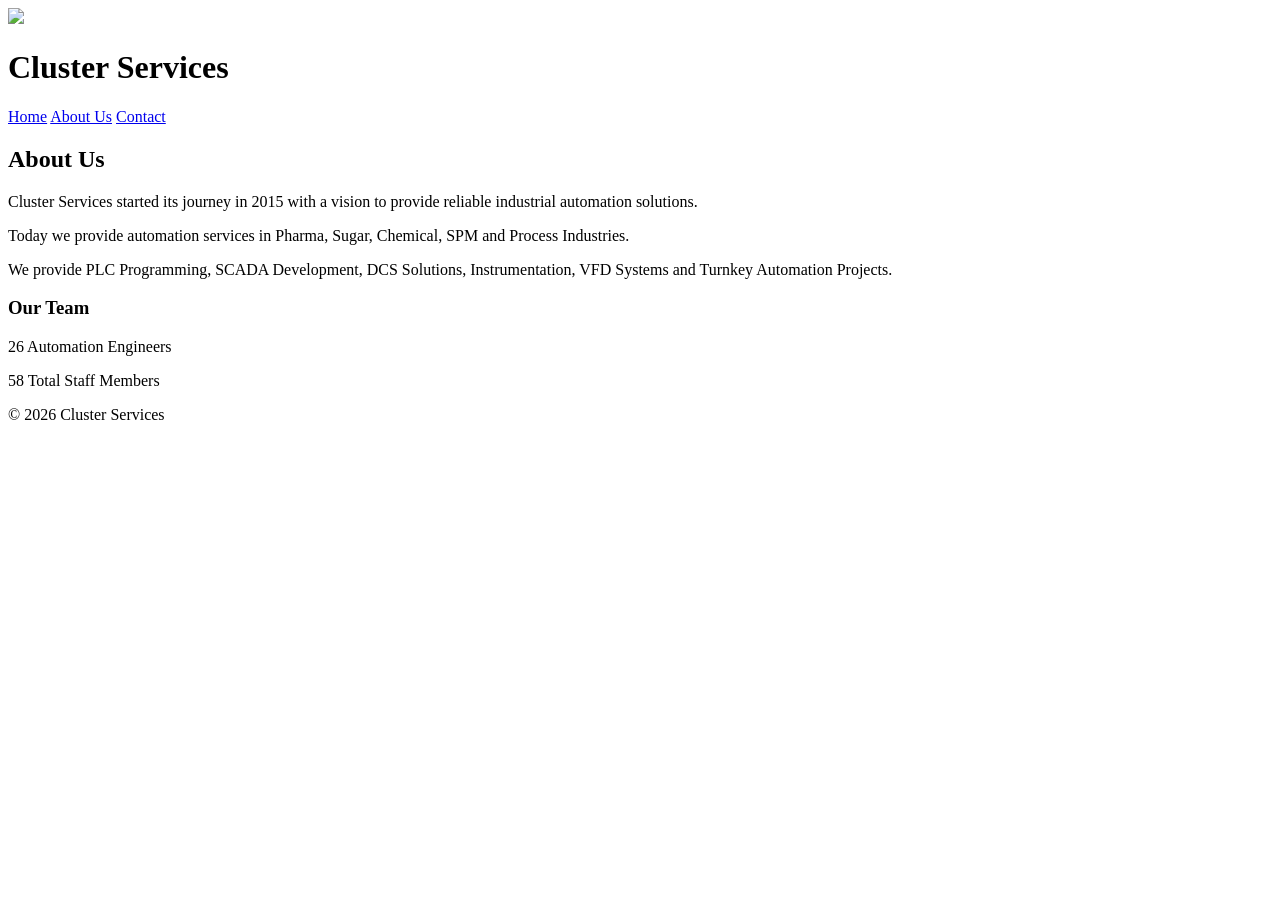
==== about.html @ 33262618 "Create about.html" ====
<!DOCTYPE html>
<html>
<head>
    <title>About Us - Cluster Services</title>
    <link rel="stylesheet" href="style.css">
</head>

<body>

<header>
    <img src="logo.jpeg" class="logo">

    <h1>Cluster Services</h1>

    <nav>
        <a href="index.html">Home</a>
        <a href="about.html">About Us</a>
        <a href="contact.html">Contact</a>
    </nav>
</header>

<section class="about">

    <h2>About Us</h2>

    <p>
        Cluster Services started its journey in 2015
        with a vision to provide reliable industrial
        automation solutions.
    </p>

    <p>
        Today we provide automation services in Pharma,
        Sugar, Chemical, SPM and Process Industries.
    </p>

    <p>
        We provide PLC Programming, SCADA Development,
        DCS Solutions, Instrumentation, VFD Systems
        and Turnkey Automation Projects.
    </p>

    <h3>Our Team</h3>

    <p>26 Automation Engineers</p>
    <p>58 Total Staff Members</p>

</section>

<footer>
    <p>© 2026 Cluster Services</p>
</footer>

</body>
</html>
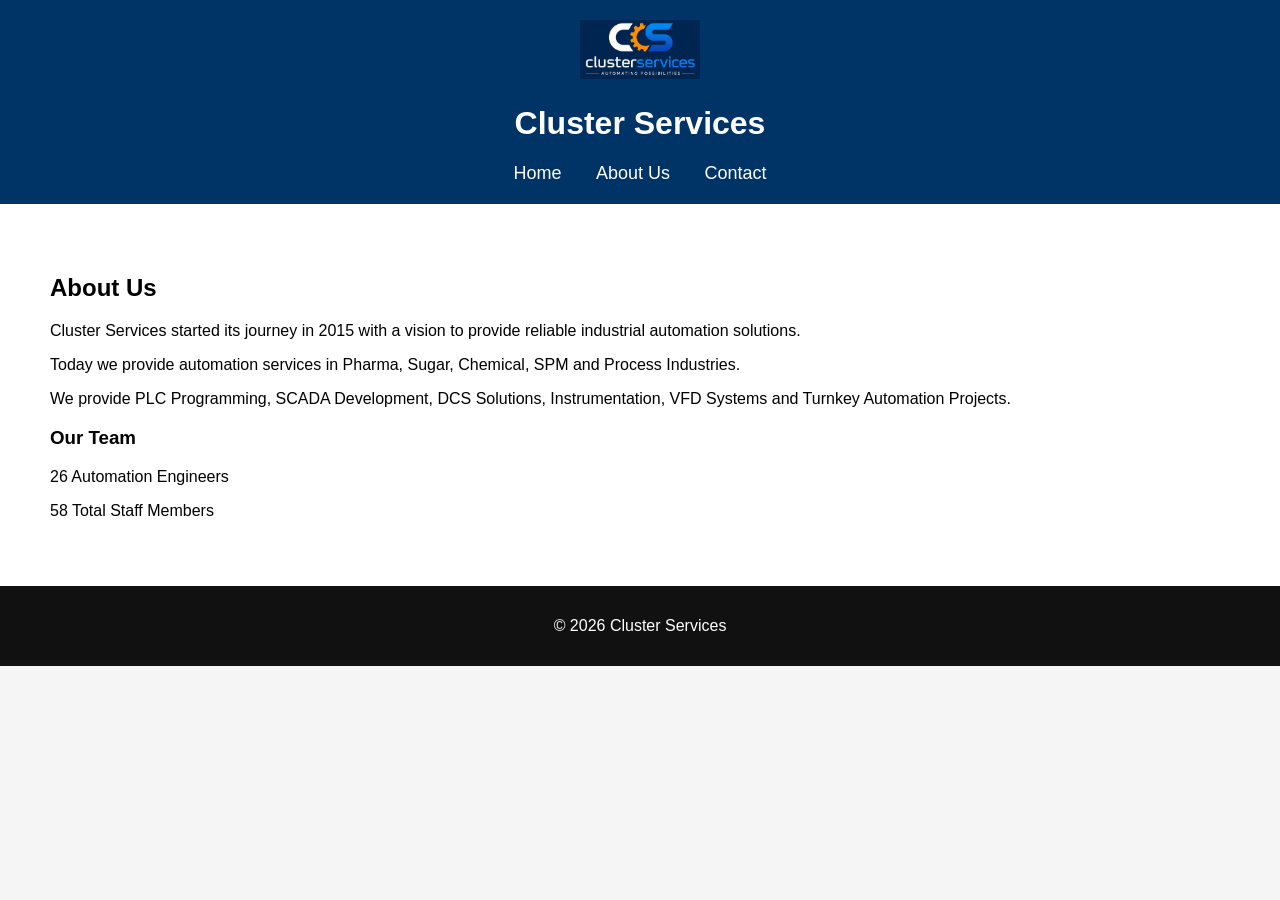
==== commit 2a96bc4a: "Update about.html" ====
--- a/about.html
+++ b/about.html
@@ -8,7 +8,7 @@
 <body>
 
 <header>
-    <img src="logo.jpeg" class="logo">
+    <img src="logo.jpg" class="logo">
 
     <h1>Cluster Services</h1>
 
--- a/style.css
+++ b/style.css
@@ -0,0 +1,99 @@
+body{
+    margin:0;
+    font-family:Arial;
+    background:#f5f5f5;
+}
+
+header{
+    background:#003366;
+    color:white;
+    padding:20px;
+    text-align:center;
+}
+
+.logo{
+    width:120px;
+    height:auto;
+}
+
+nav{
+    margin-top:15px;
+}
+
+nav a{
+    color:white;
+    text-decoration:none;
+    margin:15px;
+    font-size:18px;
+}
+
+.hero{
+    padding:50px;
+    text-align:center;
+    background:white;
+}
+
+.services{
+    padding:40px;
+    text-align:center;
+}
+
+.card{
+    background:white;
+    margin:20px auto;
+    padding:20px;
+    width:300px;
+    border-radius:10px;
+    box-shadow:0px 0px 10px gray;
+}
+
+.clients{
+    padding:40px;
+    background:white;
+    text-align:center;
+}
+
+.clients ul{
+    list-style:none;
+    padding:0;
+}
+
+.clients li{
+    padding:10px;
+    font-size:20px;
+}
+
+.about{
+    padding:50px;
+    background:white;
+}
+
+.contact{
+    padding:50px;
+    background:white;
+}
+
+form{
+    max-width:400px;
+}
+
+input, textarea{
+    width:100%;
+    padding:12px;
+    margin-top:10px;
+}
+
+button{
+    margin-top:15px;
+    padding:12px 25px;
+    background:#003366;
+    color:white;
+    border:none;
+}
+
+footer{
+    background:#111;
+    color:white;
+    text-align:center;
+    padding:15px;
+}
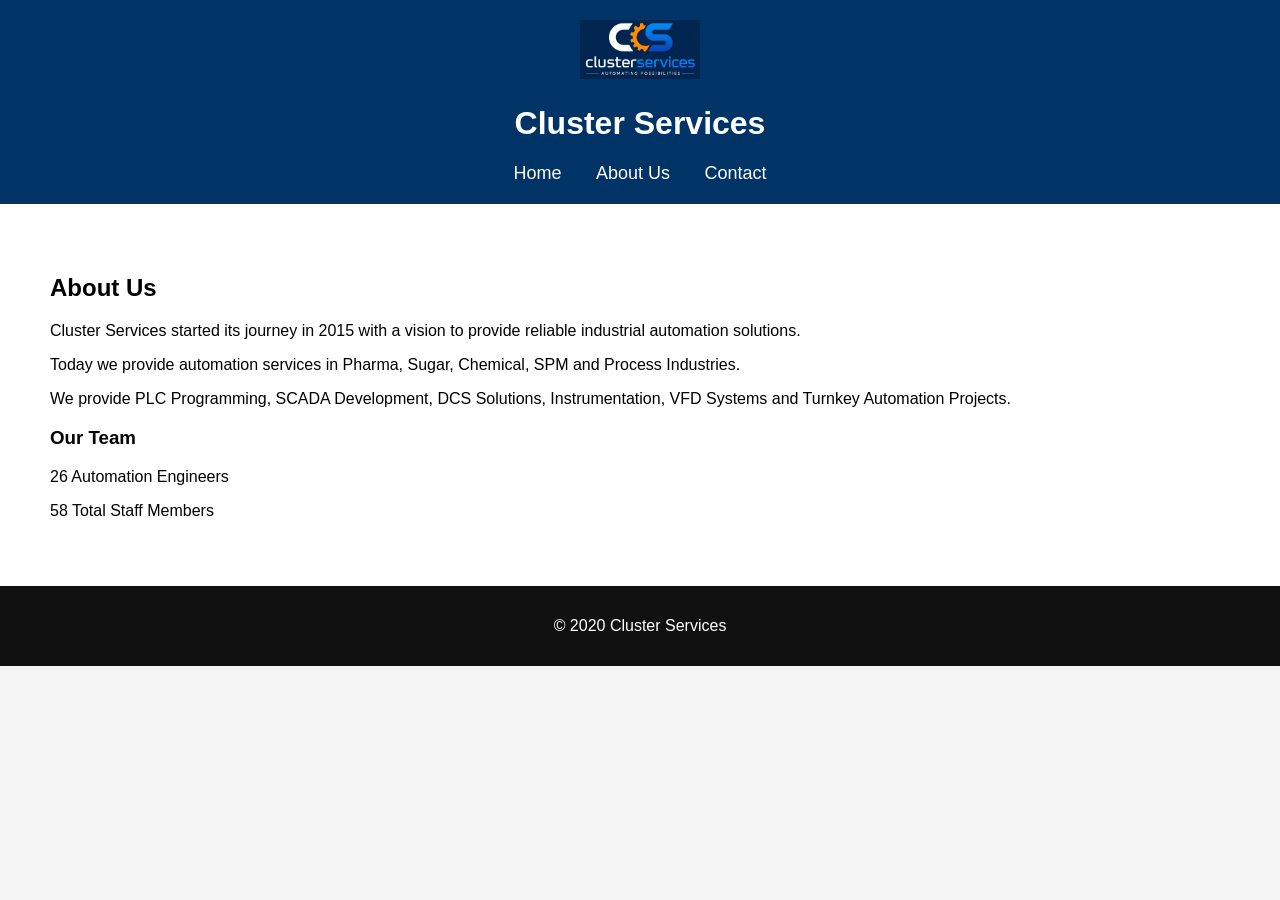
==== commit 4d9054f0: "Update about.html" ====
--- a/about.html
+++ b/about.html
@@ -48,7 +48,7 @@
 </section>
 
 <footer>
-    <p>© 2026 Cluster Services</p>
+    <p>© 2020 Cluster Services</p>
 </footer>
 
 </body>
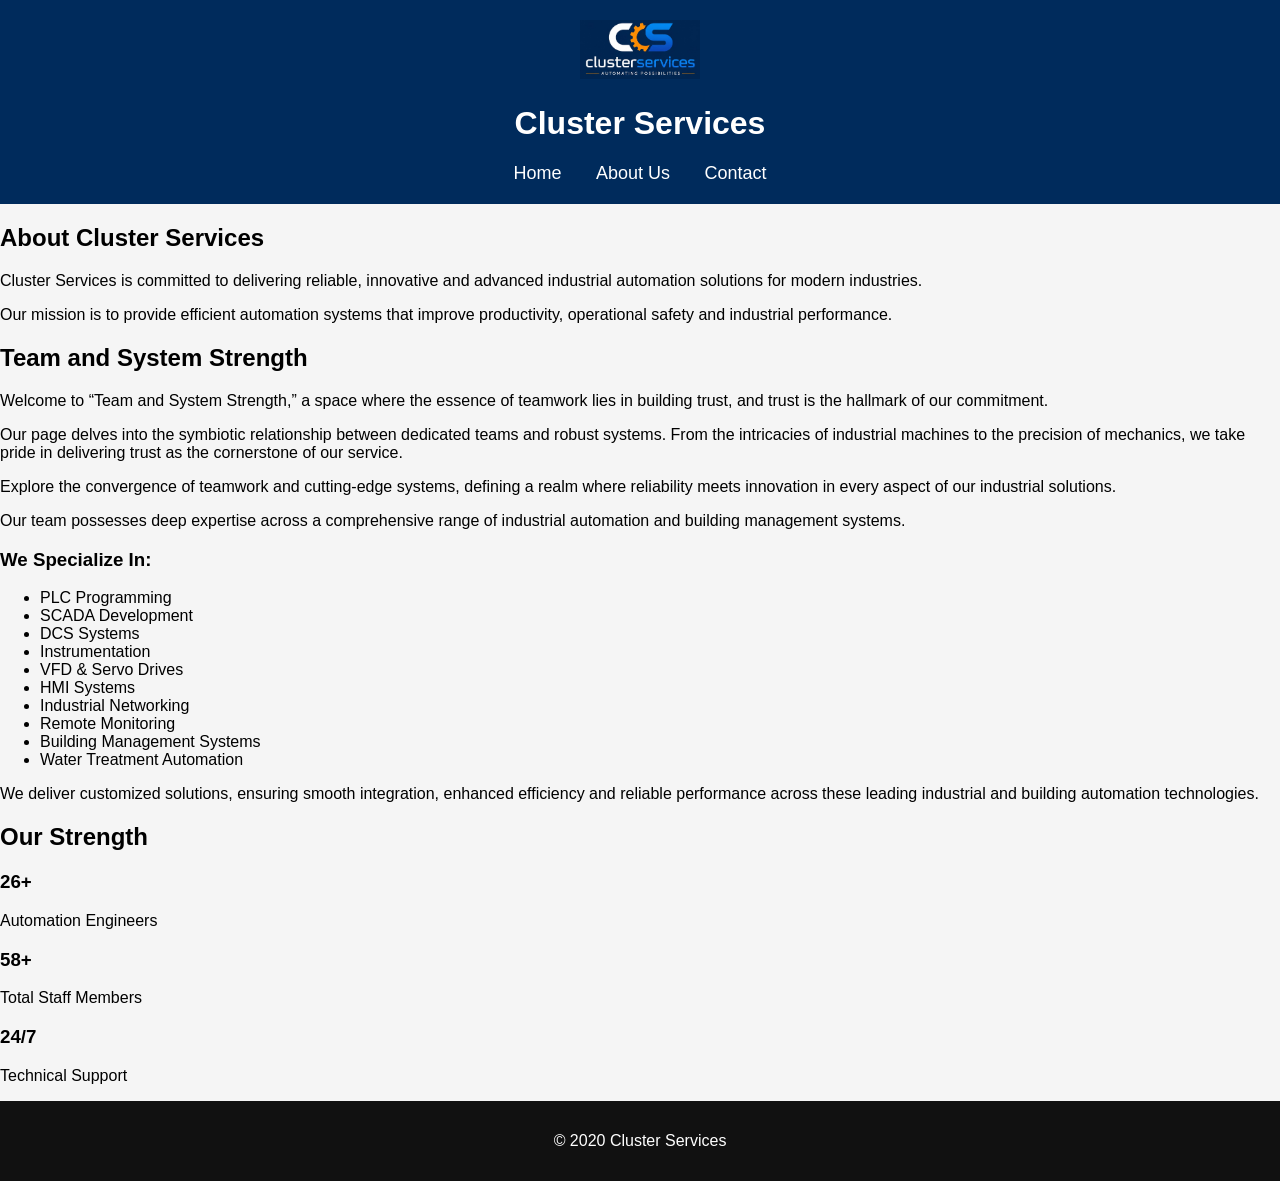
==== commit b67882b2: "Update about.html" ====
--- a/about.html
+++ b/about.html
@@ -1,5 +1,6 @@
 <!DOCTYPE html>
 <html>
+
 <head>
     <title>About Us - Cluster Services</title>
     <link rel="stylesheet" href="style.css">
@@ -8,6 +9,7 @@
 <body>
 
 <header>
+
     <img src="logo.jpg" class="logo">
 
     <h1>Cluster Services</h1>
@@ -17,33 +19,101 @@
         <a href="about.html">About Us</a>
         <a href="contact.html">Contact</a>
     </nav>
+
 </header>
 
-<section class="about">
+<section class="about-section">
 
-    <h2>About Us</h2>
+    <h2>About Cluster Services</h2>
 
     <p>
-        Cluster Services started its journey in 2015
-        with a vision to provide reliable industrial
-        automation solutions.
+        Cluster Services is committed to delivering reliable,
+        innovative and advanced industrial automation solutions
+        for modern industries.
     </p>
 
     <p>
-        Today we provide automation services in Pharma,
-        Sugar, Chemical, SPM and Process Industries.
+        Our mission is to provide efficient automation systems
+        that improve productivity, operational safety and
+        industrial performance.
+    </p>
+
+</section>
+
+<section class="about-section">
+
+    <h2>Team and System Strength</h2>
+
+    <p>
+        Welcome to “Team and System Strength,” a space where the
+        essence of teamwork lies in building trust, and trust is
+        the hallmark of our commitment.
     </p>
 
     <p>
-        We provide PLC Programming, SCADA Development,
-        DCS Solutions, Instrumentation, VFD Systems
-        and Turnkey Automation Projects.
+        Our page delves into the symbiotic relationship between
+        dedicated teams and robust systems. From the intricacies
+        of industrial machines to the precision of mechanics,
+        we take pride in delivering trust as the cornerstone
+        of our service.
     </p>
 
-    <h3>Our Team</h3>
+    <p>
+        Explore the convergence of teamwork and cutting-edge
+        systems, defining a realm where reliability meets
+        innovation in every aspect of our industrial solutions.
+    </p>
 
-    <p>26 Automation Engineers</p>
-    <p>58 Total Staff Members</p>
+    <p>
+        Our team possesses deep expertise across a comprehensive
+        range of industrial automation and building management systems.
+    </p>
+
+    <h3>We Specialize In:</h3>
+
+    <ul>
+        <li>PLC Programming</li>
+        <li>SCADA Development</li>
+        <li>DCS Systems</li>
+        <li>Instrumentation</li>
+        <li>VFD & Servo Drives</li>
+        <li>HMI Systems</li>
+        <li>Industrial Networking</li>
+        <li>Remote Monitoring</li>
+        <li>Building Management Systems</li>
+        <li>Water Treatment Automation</li>
+    </ul>
+
+    <p>
+        We deliver customized solutions, ensuring smooth integration,
+        enhanced efficiency and reliable performance across these
+        leading industrial and building automation technologies.
+    </p>
+
+</section>
+
+<section class="team-box">
+
+    <h2>Our Strength</h2>
+
+    <div class="team-grid">
+
+        <div class="team-card">
+            <h3>26+</h3>
+            <p>Automation Engineers</p>
+        </div>
+
+        <div class="team-card">
+            <h3>58+</h3>
+            <p>Total Staff Members</p>
+        </div>
+
+        <div class="team-card">
+            <h3>24/7</h3>
+            <p>Technical Support</p>
+        </div>
+
+    </div>
 
 </section>
 
--- a/style.css
+++ b/style.css
@@ -5,7 +5,7 @@
 }
 
 header{
-    background:#003366;
+    background:#002b5c;
     color:white;
     padding:20px;
     text-align:center;
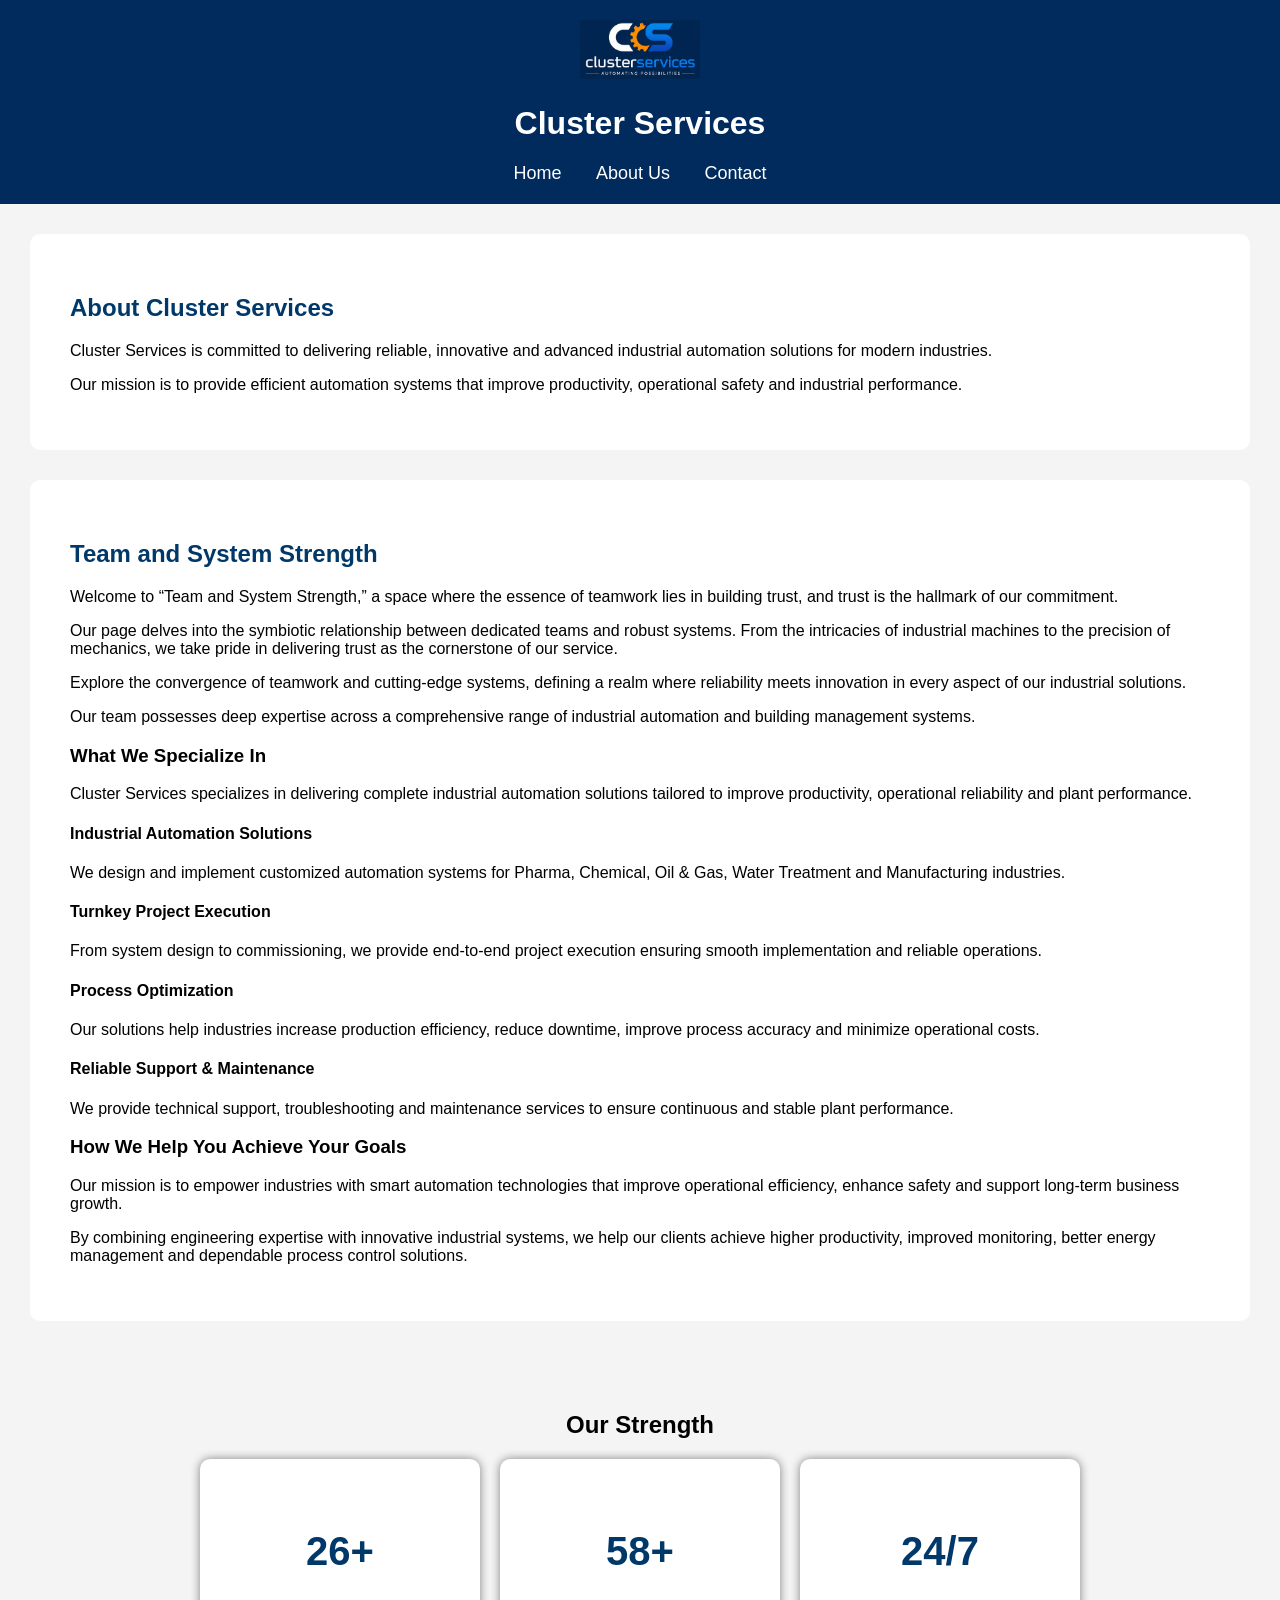
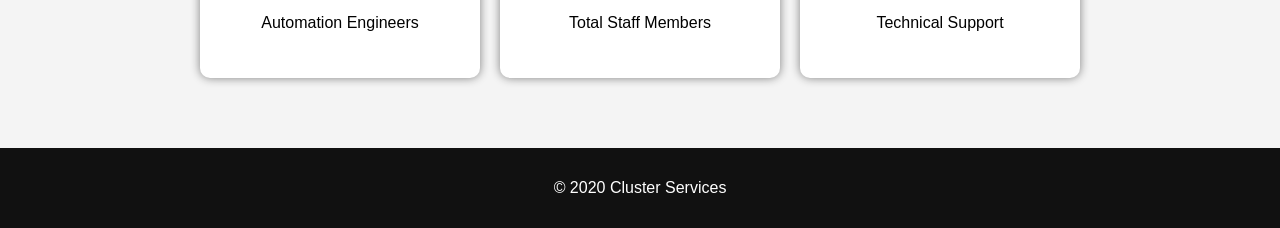
==== commit 339b5808: "Update about.html" ====
--- a/about.html
+++ b/about.html
@@ -69,26 +69,80 @@
         range of industrial automation and building management systems.
     </p>
 
-    <h3>We Specialize In:</h3>
+  <h3>What We Specialize In</h3>
 
-    <ul>
-        <li>PLC Programming</li>
-        <li>SCADA Development</li>
-        <li>DCS Systems</li>
-        <li>Instrumentation</li>
-        <li>VFD & Servo Drives</li>
-        <li>HMI Systems</li>
-        <li>Industrial Networking</li>
-        <li>Remote Monitoring</li>
-        <li>Building Management Systems</li>
-        <li>Water Treatment Automation</li>
-    </ul>
+<p>
+    Cluster Services specializes in delivering complete industrial
+    automation solutions tailored to improve productivity,
+    operational reliability and plant performance.
+</p>
 
-    <p>
-        We deliver customized solutions, ensuring smooth integration,
-        enhanced efficiency and reliable performance across these
-        leading industrial and building automation technologies.
-    </p>
+<div class="service-benefits">
+
+    <div class="benefit-box">
+
+        <h4>Industrial Automation Solutions</h4>
+
+        <p>
+            We design and implement customized automation systems
+            for Pharma, Chemical, Oil & Gas, Water Treatment and
+            Manufacturing industries.
+        </p>
+
+    </div>
+
+    <div class="benefit-box">
+
+        <h4>Turnkey Project Execution</h4>
+
+        <p>
+            From system design to commissioning, we provide
+            end-to-end project execution ensuring smooth
+            implementation and reliable operations.
+        </p>
+
+    </div>
+
+    <div class="benefit-box">
+
+        <h4>Process Optimization</h4>
+
+        <p>
+            Our solutions help industries increase production
+            efficiency, reduce downtime, improve process accuracy
+            and minimize operational costs.
+        </p>
+
+    </div>
+
+    <div class="benefit-box">
+
+        <h4>Reliable Support & Maintenance</h4>
+
+        <p>
+            We provide technical support, troubleshooting and
+            maintenance services to ensure continuous and stable
+            plant performance.
+        </p>
+
+    </div>
+
+</div>
+
+<h3>How We Help You Achieve Your Goals</h3>
+
+<p>
+    Our mission is to empower industries with smart automation
+    technologies that improve operational efficiency, enhance
+    safety and support long-term business growth.
+</p>
+
+<p>
+    By combining engineering expertise with innovative industrial
+    systems, we help our clients achieve higher productivity,
+    improved monitoring, better energy management and dependable
+    process control solutions.
+</p>
 
 </section>
 
--- a/style.css
+++ b/style.css
@@ -1,19 +1,18 @@
 body{
     margin:0;
     font-family:Arial;
-    background:#f5f5f5;
+    background:#f4f4f4;
 }
 
 header{
     background:#002b5c;
     color:white;
+    text-align:center;
     padding:20px;
-    text-align:center;
 }
 
 .logo{
     width:120px;
-    height:auto;
 }
 
 nav{
@@ -28,9 +27,14 @@
 }
 
 .hero{
-    padding:50px;
+    background:#ffffff;
     text-align:center;
-    background:white;
+    padding:60px 20px;
+}
+
+.hero h2{
+    color:#01386a;
+    font-size:40px;
 }
 
 .services{
@@ -38,57 +42,115 @@
     text-align:center;
 }
 
-.card{
+.service-card{
+    height:300px;
+    background-size:cover;
+    background-position:center;
+    margin:30px auto;
+    max-width:900px;
+    border-radius:15px;
+    overflow:hidden;
+    position:relative;
+    box-shadow:0px 0px 10px gray;
+}
+
+.overlay{
+    background:rgba(0,0,0,0.6);
+    color:white;
+    width:100%;
+    height:100%;
+    padding:40px;
+    box-sizing:border-box;
+}
+
+.overlay h3{
+    font-size:32px;
+    margin-top:40px;
+}
+
+.overlay p{
+    font-size:18px;
+    line-height:1.6;
+}
+
+.about-section{
     background:white;
-    margin:20px auto;
-    padding:20px;
-    width:300px;
+    margin:30px;
+    padding:40px;
+    border-radius:10px;
+}
+
+.about-section h2{
+    color:#01386a;
+}
+
+.about-section ul li{
+    padding:8px;
+}
+
+.team-box{
+    padding:40px;
+    text-align:center;
+}
+
+.team-grid{
+    display:flex;
+    justify-content:center;
+    flex-wrap:wrap;
+    gap:20px;
+}
+
+.team-card{
+    background:white;
+    padding:30px;
+    width:220px;
     border-radius:10px;
     box-shadow:0px 0px 10px gray;
 }
 
-.clients{
-    padding:40px;
-    background:white;
-    text-align:center;
+.team-card h3{
+    font-size:40px;
+    color:#01386a;
 }
 
-.clients ul{
-    list-style:none;
-    padding:0;
+.contact-section{
+    background:white;
+    margin:30px;
+    padding:40px;
+    border-radius:10px;
 }
 
-.clients li{
-    padding:10px;
-    font-size:20px;
+.contact-section h2{
+    color:#01386a;
 }
 
-.about{
-    padding:50px;
-    background:white;
-}
-
-.contact{
-    padding:50px;
-    background:white;
+.contact-details{
+    margin:30px 0;
 }
 
 form{
-    max-width:400px;
+    max-width:500px;
 }
 
 input, textarea{
     width:100%;
     padding:12px;
-    margin-top:10px;
+    margin-top:15px;
+    border:1px solid #ccc;
+}
+
+textarea{
+    height:140px;
 }
 
 button{
-    margin-top:15px;
-    padding:12px 25px;
-    background:#003366;
+    margin-top:20px;
+    background:#01386a;
     color:white;
+    padding:14px 30px;
     border:none;
+    cursor:pointer;
+    font-size:16px;
 }
 
 footer{
@@ -96,4 +158,5 @@
     color:white;
     text-align:center;
     padding:15px;
+    margin-top:30px;
 }
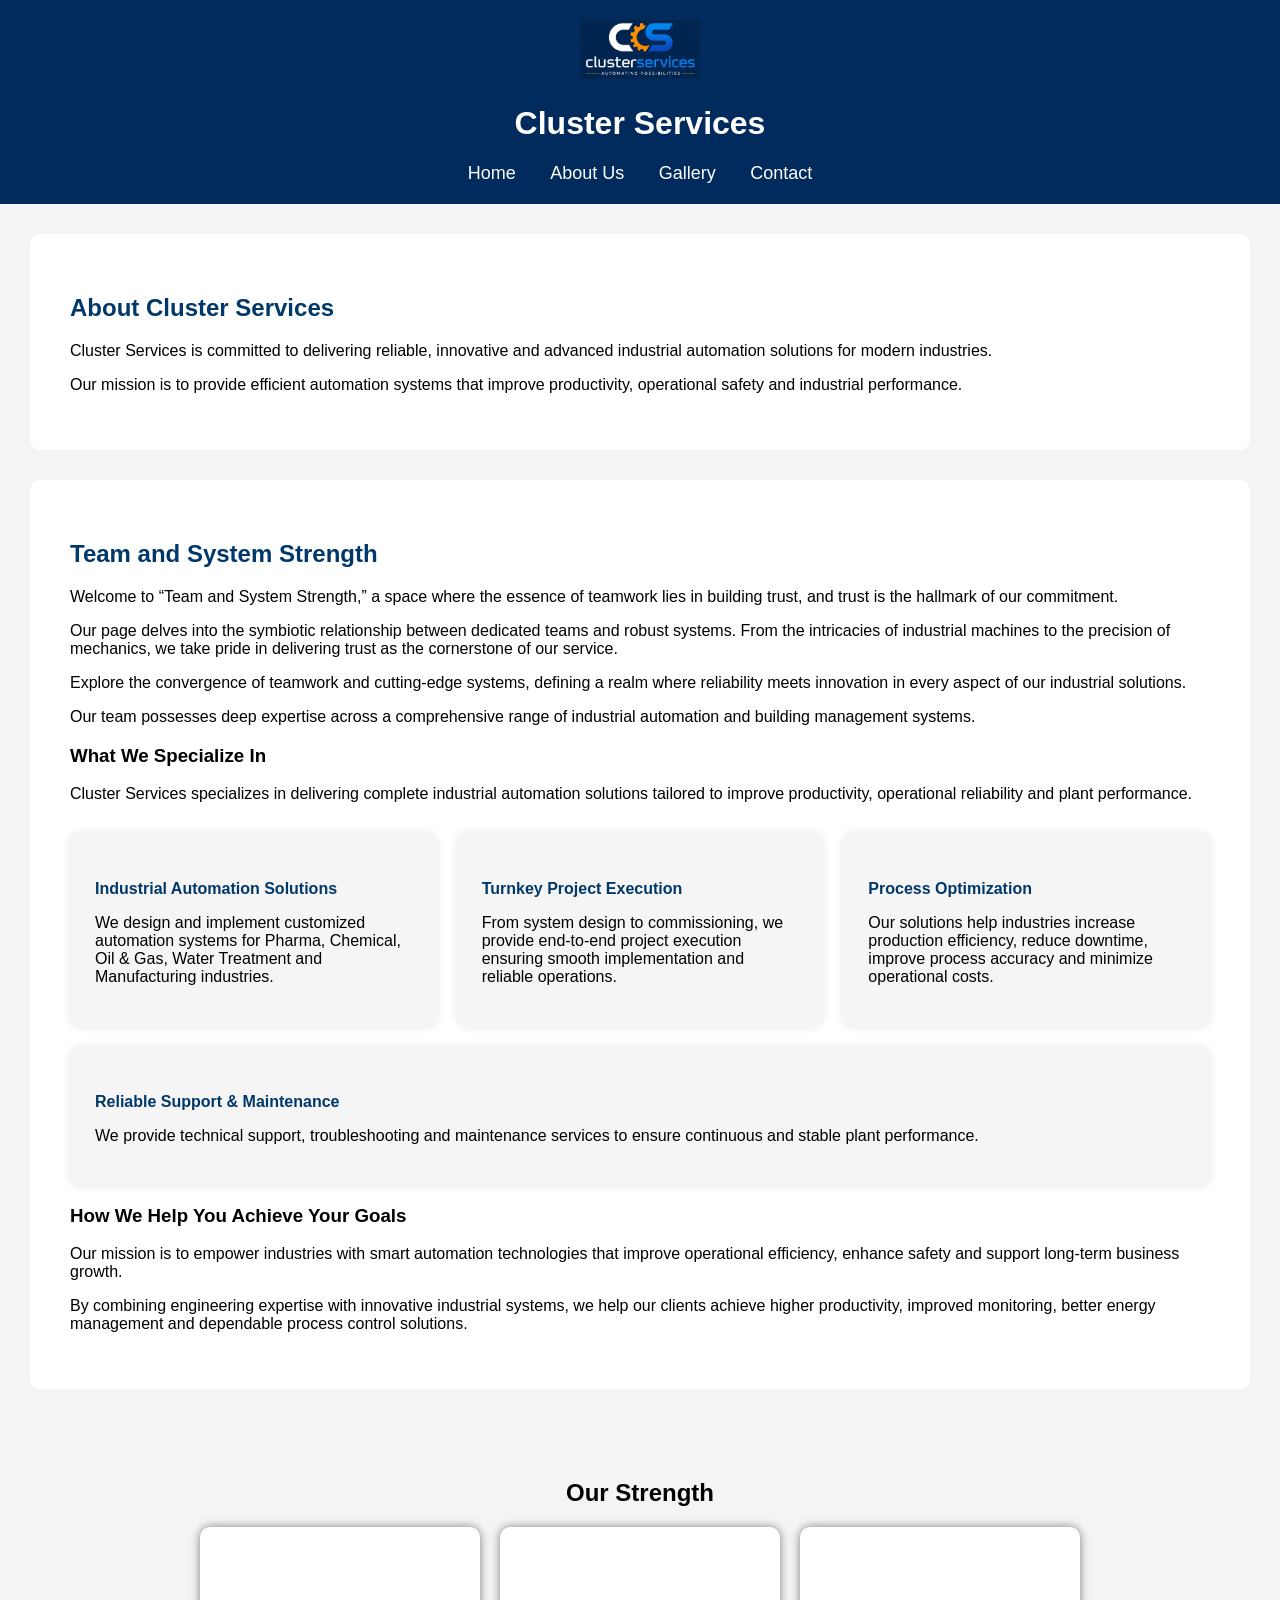
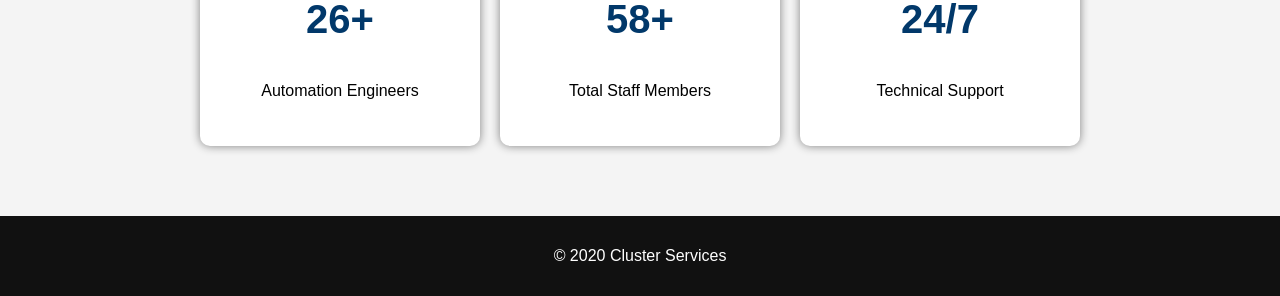
==== commit 9f9b7a01: "Update about.html" ====
--- a/about.html
+++ b/about.html
@@ -17,6 +17,7 @@
     <nav>
         <a href="index.html">Home</a>
         <a href="about.html">About Us</a>
+        <a href="gallery.html">Gallery</a>
         <a href="contact.html">Contact</a>
     </nav>
 
--- a/style.css
+++ b/style.css
@@ -160,3 +160,68 @@
     padding:15px;
     margin-top:30px;
 }
+.service-benefits{
+    display:flex;
+    flex-wrap:wrap;
+    gap:20px;
+    margin-top:30px;
+}
+
+.benefit-box{
+    background:#f5f5f5;
+    padding:25px;
+    border-radius:10px;
+    flex:1 1 300px;
+    box-shadow:0px 0px 8px rgba(0,0,0,0.1);
+}
+
+.benefit-box h4{
+    color:#01386a;
+    margin-bottom:15px;
+}
+#result-message{
+    margin-top:20px;
+    font-weight:bold;
+    font-size:18px;
+}
+.address-box{
+    background:#f5f5f5;
+    padding:20px;
+    margin:20px 0;
+    border-left:5px solid #01386a;
+}
+
+.gallery-section{
+    padding:40px;
+    text-align:center;
+}
+
+.gallery-grid{
+    display:flex;
+    flex-wrap:wrap;
+    justify-content:center;
+    gap:30px;
+}
+
+.gallery-card{
+    background:white;
+    width:320px;
+    border-radius:10px;
+    overflow:hidden;
+    box-shadow:0px 0px 10px rgba(0,0,0,0.2);
+}
+
+.gallery-card img{
+    width:100%;
+    height:220px;
+    object-fit:cover;
+}
+
+.gallery-card h3{
+    color:#01386a;
+    padding:15px;
+}
+
+.gallery-card p{
+    padding:0 15px 20px;
+}
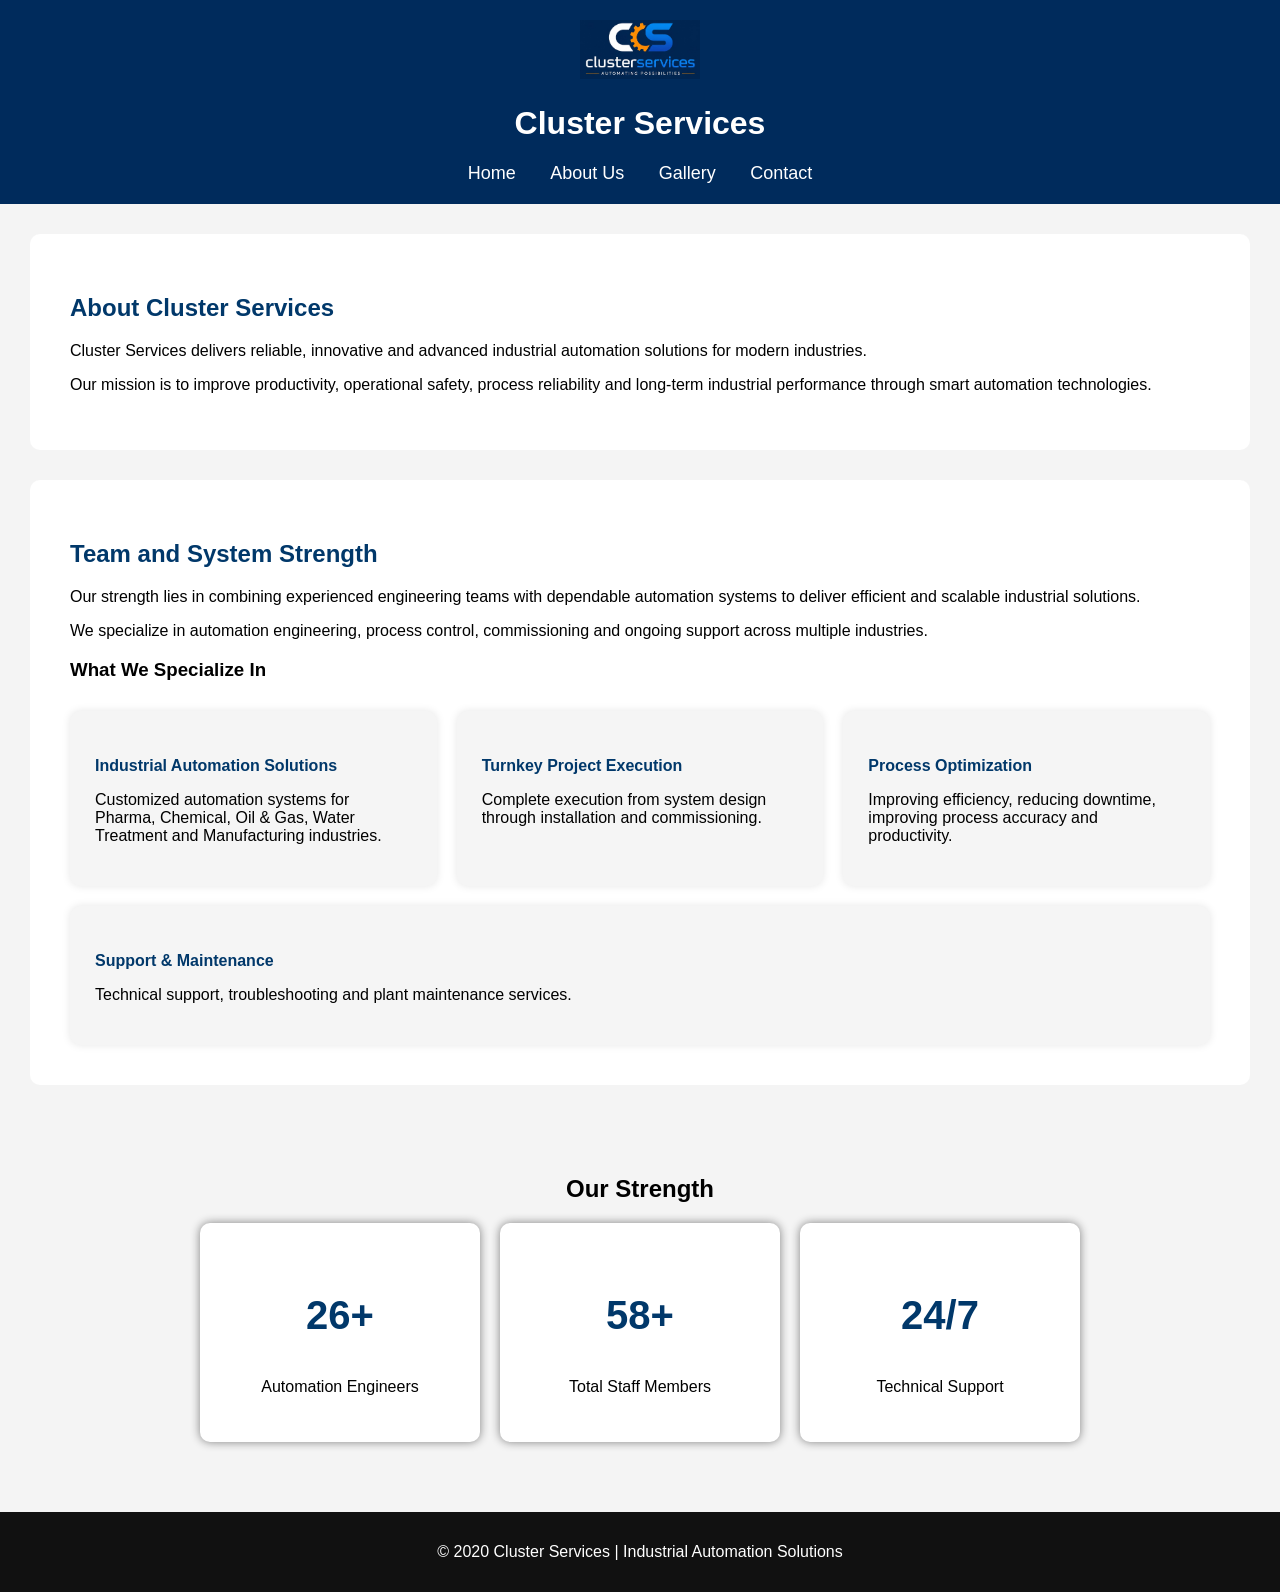
==== commit 038c7439: "Update about.html" ====
--- a/about.html
+++ b/about.html
@@ -1,8 +1,19 @@
 <!DOCTYPE html>
-<html>
+<html lang="en">
 
 <head>
-    <title>About Us - Cluster Services</title>
+    <meta charset="UTF-8">
+    <meta name="viewport" content="width=device-width, initial-scale=1.0">
+
+    <title>About Cluster Services | Industrial Automation Experts</title>
+
+    <meta name="description"
+        content="Learn about Cluster Services, our industrial automation expertise, engineering capabilities, turnkey project execution, process optimization and technical support services.">
+
+    <meta name="robots" content="index,follow">
+
+    <link rel="canonical" href="https://clusterservices.space/about.html">
+
     <link rel="stylesheet" href="style.css">
 </head>
 
@@ -10,7 +21,7 @@
 
 <header>
 
-    <img src="logo.jpg" class="logo">
+    <img src="logo.jpg" class="logo" alt="Cluster Services logo">
 
     <h1>Cluster Services</h1>
 
@@ -28,15 +39,14 @@
     <h2>About Cluster Services</h2>
 
     <p>
-        Cluster Services is committed to delivering reliable,
-        innovative and advanced industrial automation solutions
-        for modern industries.
+        Cluster Services delivers reliable, innovative and advanced
+        industrial automation solutions for modern industries.
     </p>
 
     <p>
-        Our mission is to provide efficient automation systems
-        that improve productivity, operational safety and
-        industrial performance.
+        Our mission is to improve productivity, operational safety,
+        process reliability and long-term industrial performance
+        through smart automation technologies.
     </p>
 
 </section>
@@ -46,104 +56,54 @@
     <h2>Team and System Strength</h2>
 
     <p>
-        Welcome to “Team and System Strength,” a space where the
-        essence of teamwork lies in building trust, and trust is
-        the hallmark of our commitment.
+        Our strength lies in combining experienced engineering teams
+        with dependable automation systems to deliver efficient and
+        scalable industrial solutions.
     </p>
 
     <p>
-        Our page delves into the symbiotic relationship between
-        dedicated teams and robust systems. From the intricacies
-        of industrial machines to the precision of mechanics,
-        we take pride in delivering trust as the cornerstone
-        of our service.
+        We specialize in automation engineering, process control,
+        commissioning and ongoing support across multiple industries.
     </p>
 
-    <p>
-        Explore the convergence of teamwork and cutting-edge
-        systems, defining a realm where reliability meets
-        innovation in every aspect of our industrial solutions.
-    </p>
+    <h3>What We Specialize In</h3>
 
-    <p>
-        Our team possesses deep expertise across a comprehensive
-        range of industrial automation and building management systems.
-    </p>
+    <div class="service-benefits">
 
-  <h3>What We Specialize In</h3>
+        <div class="benefit-box">
+            <h4>Industrial Automation Solutions</h4>
+            <p>
+                Customized automation systems for Pharma,
+                Chemical, Oil & Gas, Water Treatment
+                and Manufacturing industries.
+            </p>
+        </div>
 
-<p>
-    Cluster Services specializes in delivering complete industrial
-    automation solutions tailored to improve productivity,
-    operational reliability and plant performance.
-</p>
+        <div class="benefit-box">
+            <h4>Turnkey Project Execution</h4>
+            <p>
+                Complete execution from system design
+                through installation and commissioning.
+            </p>
+        </div>
 
-<div class="service-benefits">
+        <div class="benefit-box">
+            <h4>Process Optimization</h4>
+            <p>
+                Improving efficiency, reducing downtime,
+                improving process accuracy and productivity.
+            </p>
+        </div>
 
-    <div class="benefit-box">
-
-        <h4>Industrial Automation Solutions</h4>
-
-        <p>
-            We design and implement customized automation systems
-            for Pharma, Chemical, Oil & Gas, Water Treatment and
-            Manufacturing industries.
-        </p>
+        <div class="benefit-box">
+            <h4>Support & Maintenance</h4>
+            <p>
+                Technical support, troubleshooting
+                and plant maintenance services.
+            </p>
+        </div>
 
     </div>
-
-    <div class="benefit-box">
-
-        <h4>Turnkey Project Execution</h4>
-
-        <p>
-            From system design to commissioning, we provide
-            end-to-end project execution ensuring smooth
-            implementation and reliable operations.
-        </p>
-
-    </div>
-
-    <div class="benefit-box">
-
-        <h4>Process Optimization</h4>
-
-        <p>
-            Our solutions help industries increase production
-            efficiency, reduce downtime, improve process accuracy
-            and minimize operational costs.
-        </p>
-
-    </div>
-
-    <div class="benefit-box">
-
-        <h4>Reliable Support & Maintenance</h4>
-
-        <p>
-            We provide technical support, troubleshooting and
-            maintenance services to ensure continuous and stable
-            plant performance.
-        </p>
-
-    </div>
-
-</div>
-
-<h3>How We Help You Achieve Your Goals</h3>
-
-<p>
-    Our mission is to empower industries with smart automation
-    technologies that improve operational efficiency, enhance
-    safety and support long-term business growth.
-</p>
-
-<p>
-    By combining engineering expertise with innovative industrial
-    systems, we help our clients achieve higher productivity,
-    improved monitoring, better energy management and dependable
-    process control solutions.
-</p>
 
 </section>
 
@@ -173,7 +133,7 @@
 </section>
 
 <footer>
-    <p>© 2020 Cluster Services</p>
+    <p>© 2020 Cluster Services | Industrial Automation Solutions</p>
 </footer>
 
 </body>
